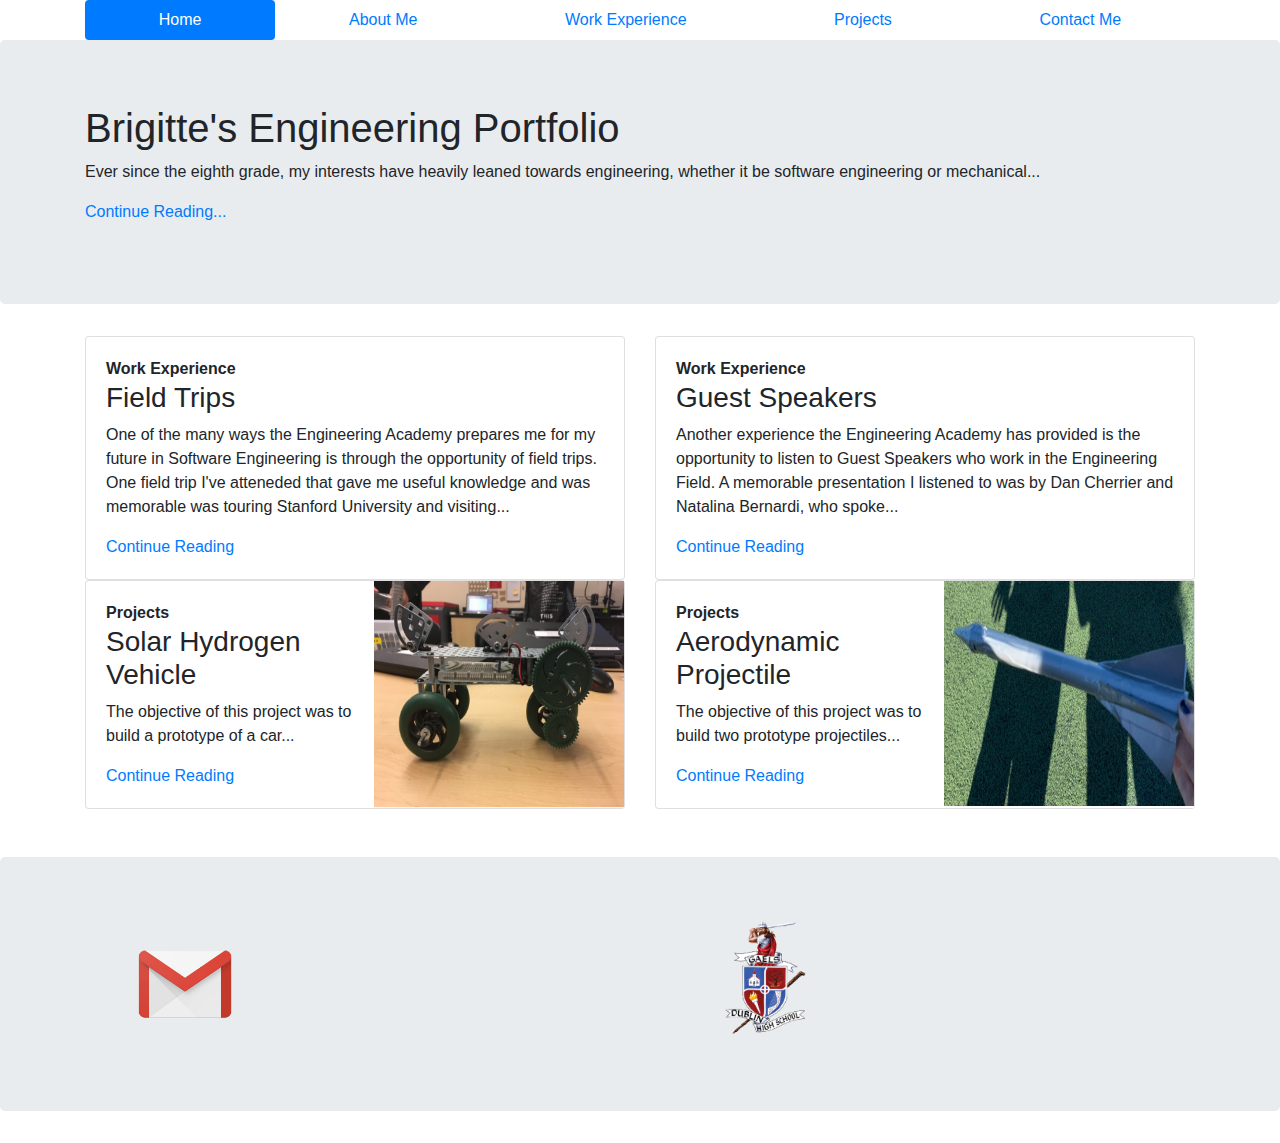
==== index.html @ 5478a5c8 "moved files around" ====
<!DOCTYPE html> <!--informs the web browser about the type and version of HTML used in building the website-->

<html> <!--contains all html code-->

  <head> <!--identifies header section to separate information that will not be shown in user interface-->
    <meta charset="utf-8"> <!-- specifies the utf-8 character encoding of the page-->
    <title>Brigitte's Engineering Portfolio</title> <!--defines the page's title that is shown in the page's tab-->
    <link href="Bootstrap_4.3.1/css/bootstrap.css" rel="stylesheet" type="text/css"/> <!--imports Bootstrap style sheet to be used for web page-->
  </head> <!--closing tag-->

  <body> <!--identifies body section that encloses elements displayed on the web page-->

    <div class="container"> <!--identifies container class that limits contained text from spreading across the page to the margins-->
      <nav class="nav nav-pills nav-fill"> <!--nav is a component that builds strong foundation for many different navigation styles; nav-pills creates the different tabs in the navigation; nav-fill proportionally fills all available space with the navigation component-->
        <a class="nav-item nav-link active" href="index.html">Home</a> <!--nav-items are what go into the nav-pills; nav-link connects all of the web pages into the nav-pills; active makes the corresponding pill to the webpage filled in with a solid color [like blue]-->
        <a class="nav-item nav-link"  href="Ledergerber_AboutMe.html">About Me</a> <!--nav-items are what go into the nav-pills; nav-link connects all of the web pages into the nav-pills-->
        <a class="nav-item nav-link"  href="Ledergerber_Resume.html">Work Experience</a> <!--nav-items are what go into the nav-pills; nav-link connects all of the web pages into the nav-pills-->
        <a class="nav-item nav-link" href="Ledergerber_Projects.html">Projects</a> <!--nav-items are what go into the nav-pills; nav-link connects all of the web pages into the nav-pills-->
        <a class="nav-item nav-link" href="Ledergerber_ContactMe.html">Contact Me</a>  <!--nav-items are what go into the nav-pills; nav-link connects all of the web pages into the nav-pills-->
      </nav> <!--closing tag-->
    </div> <!--closing tag-->

    <div class="jumbotron"> <!--identifies jumbotron class that allows text to spread across the page to the margins-->
      <div class="container"> <!--identifies container class that limits contained text from spreading across the page to the margins-->
        <div> <!--defines a division or section in the HTML document-->
          <h1>Brigitte's Engineering Portfolio</h1> <!--text displayed on page-->
          <p>Ever since the eighth grade, my interests have heavily leaned towards engineering, whether it be software engineering or mechanical...</p> <!--text displayed on page-->
          <p><a href="Ledergerber_AboutMe.html">Continue Reading...</a><p> <!--hyperlinks About Me page link to the text--> 
        </div> <!--closing tag-->
      </div> <!--closing tag-->
    </div> <!--closing tag-->

    <div class="container"> <!--identifies container class that limits contained text from spreading across the page to the margins-->

      <div class="row"> <!--places all following items in a row-->

        <div class="col-md-6"> <!--causes the following elements to take up 16.7% of row on a medium sized browser-->
          <div class="card flex-md-row"> <!--sets the direction of items in flex container to medium sized browser's default settings-->
            <div class="card-body"> <!--following information will be displayed inside a section of the table-->
              <strong>Work Experience</strong> <!--bold text displayed on page-->
              <h3>Field Trips</h3> <!--text displayed on page-->
              <p>One of the many ways the Engineering Academy prepares me for my future in Software Engineering is through the opportunity of field trips. One field trip I've atteneded that gave me useful knowledge and was memorable was touring Stanford University and visiting...
              </p> <!--text displayed on page-->
              <a href="Ledergerber_Resume.html">Continue Reading</a> <!--hyperlinks Work Experience page link to the text--> 
            </div> <!--closing tag-->
          </div> <!--closing tag-->
        </div> <!--closing tag-->

        <div class="col-md-6"> <!--causes the following elements to take up 16.7% of row on a medium sized browser-->
          <div class="card flex-md-row"> <!--sets the direction of items in flex container to medium sized browser's default settings-->
            <div class="card-body"> <!--following information will be displayed inside a section of the table-->
              <strong>Work Experience</strong> <!--bold text displayed on page-->
              <h3>Guest Speakers</h3> <!--text displayed on page-->
              <p>Another experience the Engineering Academy has provided is the opportunity to listen to Guest Speakers who work in the Engineering Field. A memorable presentation I listened to was by Dan Cherrier and Natalina Bernardi, who spoke...
              </p> <!--text displayed on page-->
              <a href="Ledergerber_Resume.html">Continue Reading</a> <!--hyperlinks Work Experience page link to the text-->
            </div> <!--closing tag-->
          </div> <!--closing tag-->
        </div> <!--closing tag-->

      </div> <!--closing tag-->

      <div class="row">  <!--places all following items in a row-->

        <div class="col-md-6"> <!--causes the following elements to take up 16.7% of row on a medium sized browser-->
          <div class="card flex-md-row"> <!--sets the direction of items in flex container to medium sized browser's default settings-->
            <div class="card-body"> <!--following information will be displayed inside a section of the table-->
              <strong>Projects</strong> <!--bold text displayed on page-->
              <h3>Solar Hydrogen Vehicle</h3> <!--text displayed on page-->
              <p>The objective of this project was to build a prototype of a car...</p> <!--text displayed on page-->
              <a href="Ledergerber_Projects.html">Continue Reading</a> <!--hyperlinks Projects page link to the text-->
            </div> <!--closing tag-->
              <img class="float-right" style='max-width:250px; max-height:250px' src="Images/solar_vehicle.PNG" alt="Card image"> <!--adds image of project to the right of the text-->
          </div> <!--closing tag-->
        </div> <!--closing tag-->

        <div class="col-md-6"> <!--causes the following elements to take up 16.7% of row on a medium sized browser-->
          <div class="card flex-md-row"> <!--sets the direction of items in flex container to medium sized browser's default settings-->
            <div class="card-body"> <!--following information will be displayed inside a section of the table-->
              <strong>Projects</strong> <!--bold text displayed on page-->
              <h3>Aerodynamic Projectile</h3> <!--text displayed on page-->
              <p>The objective of this project was to build two prototype projectiles...</p> <!--text displayed on page-->
              <a href="Ledergerber_Projects.html">Continue Reading</a> <!--hyperlinks Projects page link to the text-->
            </div> <!--closing tag-->
              <img class="float-right" style='max-width:250px; max-height:250px' src="Images/projectile.PNG" alt="Card image"> <!--adds image of project to the right of the text-->
          </div> <!--closing tag-->
        </div> <!--closing tag-->

      </div> <!--closing tag-->
      
    </div> <!--closing tag-->
    
  <br></br> <!--adds a line break in between elements-->

  <footer class="jumbotron"> <!--identifies jumbotron class that allows text to spread across the page to the margins-->

    <div class="container"> <!--identifies container class that limits contained text from spreading across the page to the margins-->
      <div class="row"> <!--places all following items in a row-->
        <div class="col-3"> <!--causes following elements to take up 25% of row-->
          <a href="mailto:brigitte.ledergerber1@gmail.com">
            <img src="Images/gmail.png" style="max-width:200px; max-height:200px">
          </a> <!--hyperlinks an outgoing email to my email address to a picture of the gmail icon-->
        </div> <!--closing tag-->
        <div class="col-5"> <!--causes following elements to take up 20% of row-->
          <a href="http://www.dublin.k12.ca.us/dhs">
            <img src="Images/dublin.png" style="max-width:100px" class="float-right">
          </a> <!--hyperlinks DHS website to a picture of the DHS logo-->
        </div> <!--closing tag-->
      </div> <!--closing tag-->
    </div> <!--closing tag-->

  </footer> <!--closing tag-->

</html> <!--closing tag-->
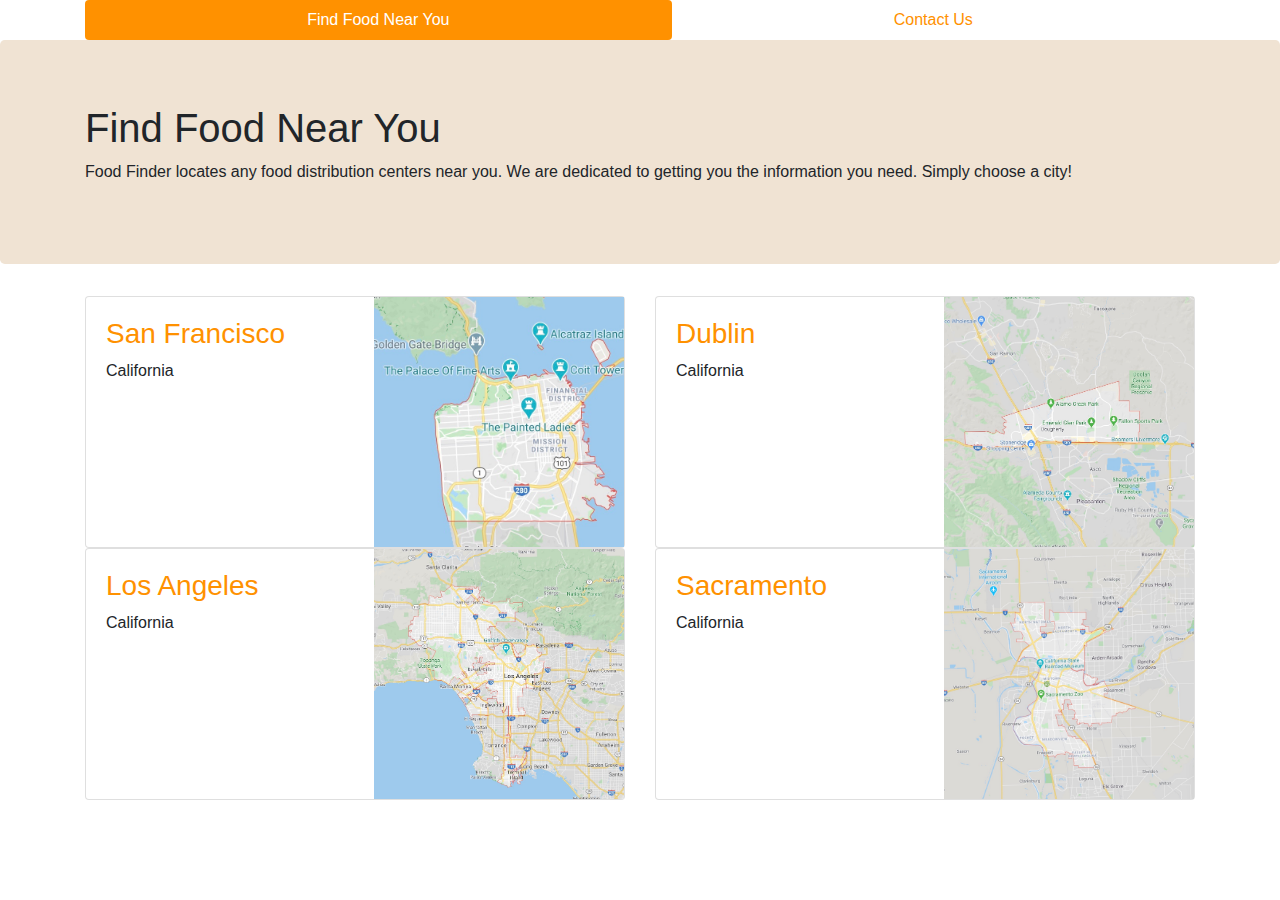
==== commit 09d76c24: "final version" ====
--- a/index.html
+++ b/index.html
@@ -4,7 +4,7 @@
 
   <head> <!--identifies header section to separate information that will not be shown in user interface-->
     <meta charset="utf-8"> <!-- specifies the utf-8 character encoding of the page-->
-    <title>Brigitte's Engineering Portfolio</title> <!--defines the page's title that is shown in the page's tab-->
+    <title>Food Finder</title> <!--defines the page's title that is shown in the page's tab-->
     <link href="Bootstrap_4.3.1/css/bootstrap.css" rel="stylesheet" type="text/css"/> <!--imports Bootstrap style sheet to be used for web page-->
   </head> <!--closing tag-->
 
@@ -12,20 +12,16 @@
 
     <div class="container"> <!--identifies container class that limits contained text from spreading across the page to the margins-->
       <nav class="nav nav-pills nav-fill"> <!--nav is a component that builds strong foundation for many different navigation styles; nav-pills creates the different tabs in the navigation; nav-fill proportionally fills all available space with the navigation component-->
-        <a class="nav-item nav-link active" href="index.html">Home</a> <!--nav-items are what go into the nav-pills; nav-link connects all of the web pages into the nav-pills; active makes the corresponding pill to the webpage filled in with a solid color [like blue]-->
-        <a class="nav-item nav-link"  href="Ledergerber_AboutMe.html">About Me</a> <!--nav-items are what go into the nav-pills; nav-link connects all of the web pages into the nav-pills-->
-        <a class="nav-item nav-link"  href="Ledergerber_Resume.html">Work Experience</a> <!--nav-items are what go into the nav-pills; nav-link connects all of the web pages into the nav-pills-->
-        <a class="nav-item nav-link" href="Ledergerber_Projects.html">Projects</a> <!--nav-items are what go into the nav-pills; nav-link connects all of the web pages into the nav-pills-->
-        <a class="nav-item nav-link" href="Ledergerber_ContactMe.html">Contact Me</a>  <!--nav-items are what go into the nav-pills; nav-link connects all of the web pages into the nav-pills-->
+        <a class="nav-item nav-link active" href="index.html">Find Food Near You</a> <!--nav-items are what go into the nav-pills; nav-link connects all of the web pages into the nav-pills; active makes the corresponding pill to the webpage filled in with a solid color [like blue]-->
+        <a class="nav-item nav-link" href="Ledergerber_ContactMe.html">Contact Us</a>  <!--nav-items are what go into the nav-pills; nav-link connects all of the web pages into the nav-pills-->
       </nav> <!--closing tag-->
     </div> <!--closing tag-->
 
     <div class="jumbotron"> <!--identifies jumbotron class that allows text to spread across the page to the margins-->
       <div class="container"> <!--identifies container class that limits contained text from spreading across the page to the margins-->
         <div> <!--defines a division or section in the HTML document-->
-          <h1>Brigitte's Engineering Portfolio</h1> <!--text displayed on page-->
-          <p>Ever since the eighth grade, my interests have heavily leaned towards engineering, whether it be software engineering or mechanical...</p> <!--text displayed on page-->
-          <p><a href="Ledergerber_AboutMe.html">Continue Reading...</a><p> <!--hyperlinks About Me page link to the text--> 
+          <h1>Find Food Near You</h1> <!--text displayed on page-->
+          <p>Food Finder locates any food distribution centers near you. We are dedicated to getting you the information you need. Simply choose a city!</p> <!--text displayed on page-->
         </div> <!--closing tag-->
       </div> <!--closing tag-->
     </div> <!--closing tag-->
@@ -37,24 +33,20 @@
         <div class="col-md-6"> <!--causes the following elements to take up 16.7% of row on a medium sized browser-->
           <div class="card flex-md-row"> <!--sets the direction of items in flex container to medium sized browser's default settings-->
             <div class="card-body"> <!--following information will be displayed inside a section of the table-->
-              <strong>Work Experience</strong> <!--bold text displayed on page-->
-              <h3>Field Trips</h3> <!--text displayed on page-->
-              <p>One of the many ways the Engineering Academy prepares me for my future in Software Engineering is through the opportunity of field trips. One field trip I've atteneded that gave me useful knowledge and was memorable was touring Stanford University and visiting...
-              </p> <!--text displayed on page-->
-              <a href="Ledergerber_Resume.html">Continue Reading</a> <!--hyperlinks Work Experience page link to the text--> 
+              <h3><a href="SanFrancisco.html">San Francisco</a></h3> <!--text displayed on page-->
+              <p>California<p>
             </div> <!--closing tag-->
+            <img class="float-right" style='max-width:250px; max-height:250px' src="Images/SanFrancisco.jpeg" alt="Card image"> <!--adds image of project to the right of the text-->
           </div> <!--closing tag-->
         </div> <!--closing tag-->
 
         <div class="col-md-6"> <!--causes the following elements to take up 16.7% of row on a medium sized browser-->
           <div class="card flex-md-row"> <!--sets the direction of items in flex container to medium sized browser's default settings-->
             <div class="card-body"> <!--following information will be displayed inside a section of the table-->
-              <strong>Work Experience</strong> <!--bold text displayed on page-->
-              <h3>Guest Speakers</h3> <!--text displayed on page-->
-              <p>Another experience the Engineering Academy has provided is the opportunity to listen to Guest Speakers who work in the Engineering Field. A memorable presentation I listened to was by Dan Cherrier and Natalina Bernardi, who spoke...
-              </p> <!--text displayed on page-->
-              <a href="Ledergerber_Resume.html">Continue Reading</a> <!--hyperlinks Work Experience page link to the text-->
+              <h3><a href="Dublin.html">Dublin</a></h3> <!--text displayed on page-->
+              <p>California<p>
             </div> <!--closing tag-->
+            <img class="float-right" style='max-width:250px; max-height:250px' src="Images/Dublin.jpeg" alt="Card image"> <!--adds image of project to the right of the text-->
           </div> <!--closing tag-->
         </div> <!--closing tag-->
 
@@ -65,24 +57,20 @@
         <div class="col-md-6"> <!--causes the following elements to take up 16.7% of row on a medium sized browser-->
           <div class="card flex-md-row"> <!--sets the direction of items in flex container to medium sized browser's default settings-->
             <div class="card-body"> <!--following information will be displayed inside a section of the table-->
-              <strong>Projects</strong> <!--bold text displayed on page-->
-              <h3>Solar Hydrogen Vehicle</h3> <!--text displayed on page-->
-              <p>The objective of this project was to build a prototype of a car...</p> <!--text displayed on page-->
-              <a href="Ledergerber_Projects.html">Continue Reading</a> <!--hyperlinks Projects page link to the text-->
+              <h3><a href="LosAngeles.html">Los Angeles</a></h3> <!--text displayed on page-->
+              <p>California<p>
             </div> <!--closing tag-->
-              <img class="float-right" style='max-width:250px; max-height:250px' src="Images/solar_vehicle.PNG" alt="Card image"> <!--adds image of project to the right of the text-->
+              <img class="float-right" style='max-width:250px; max-height:250px' src="Images/LosAngeles.jpeg" alt="Card image"> <!--adds image of project to the right of the text-->
           </div> <!--closing tag-->
         </div> <!--closing tag-->
 
         <div class="col-md-6"> <!--causes the following elements to take up 16.7% of row on a medium sized browser-->
           <div class="card flex-md-row"> <!--sets the direction of items in flex container to medium sized browser's default settings-->
             <div class="card-body"> <!--following information will be displayed inside a section of the table-->
-              <strong>Projects</strong> <!--bold text displayed on page-->
-              <h3>Aerodynamic Projectile</h3> <!--text displayed on page-->
-              <p>The objective of this project was to build two prototype projectiles...</p> <!--text displayed on page-->
-              <a href="Ledergerber_Projects.html">Continue Reading</a> <!--hyperlinks Projects page link to the text-->
+              <h3><a href="Sacramento.html">Sacramento</a></h3> <!--text displayed on page-->
+              <p>California<p>
             </div> <!--closing tag-->
-              <img class="float-right" style='max-width:250px; max-height:250px' src="Images/projectile.PNG" alt="Card image"> <!--adds image of project to the right of the text-->
+            <img class="float-right" style='max-width:250px; max-height:250px' src="Images/Sacramento.jpeg" alt="Card image"> <!--adds image of project to the right of the text-->
           </div> <!--closing tag-->
         </div> <!--closing tag-->
 
@@ -92,23 +80,6 @@
     
   <br></br> <!--adds a line break in between elements-->
 
-  <footer class="jumbotron"> <!--identifies jumbotron class that allows text to spread across the page to the margins-->
-
-    <div class="container"> <!--identifies container class that limits contained text from spreading across the page to the margins-->
-      <div class="row"> <!--places all following items in a row-->
-        <div class="col-3"> <!--causes following elements to take up 25% of row-->
-          <a href="mailto:brigitte.ledergerber1@gmail.com">
-            <img src="Images/gmail.png" style="max-width:200px; max-height:200px">
-          </a> <!--hyperlinks an outgoing email to my email address to a picture of the gmail icon-->
-        </div> <!--closing tag-->
-        <div class="col-5"> <!--causes following elements to take up 20% of row-->
-          <a href="http://www.dublin.k12.ca.us/dhs">
-            <img src="Images/dublin.png" style="max-width:100px" class="float-right">
-          </a> <!--hyperlinks DHS website to a picture of the DHS logo-->
-        </div> <!--closing tag-->
-      </div> <!--closing tag-->
-    </div> <!--closing tag-->
-
-  </footer> <!--closing tag-->
+  
 
 </html> <!--closing tag-->